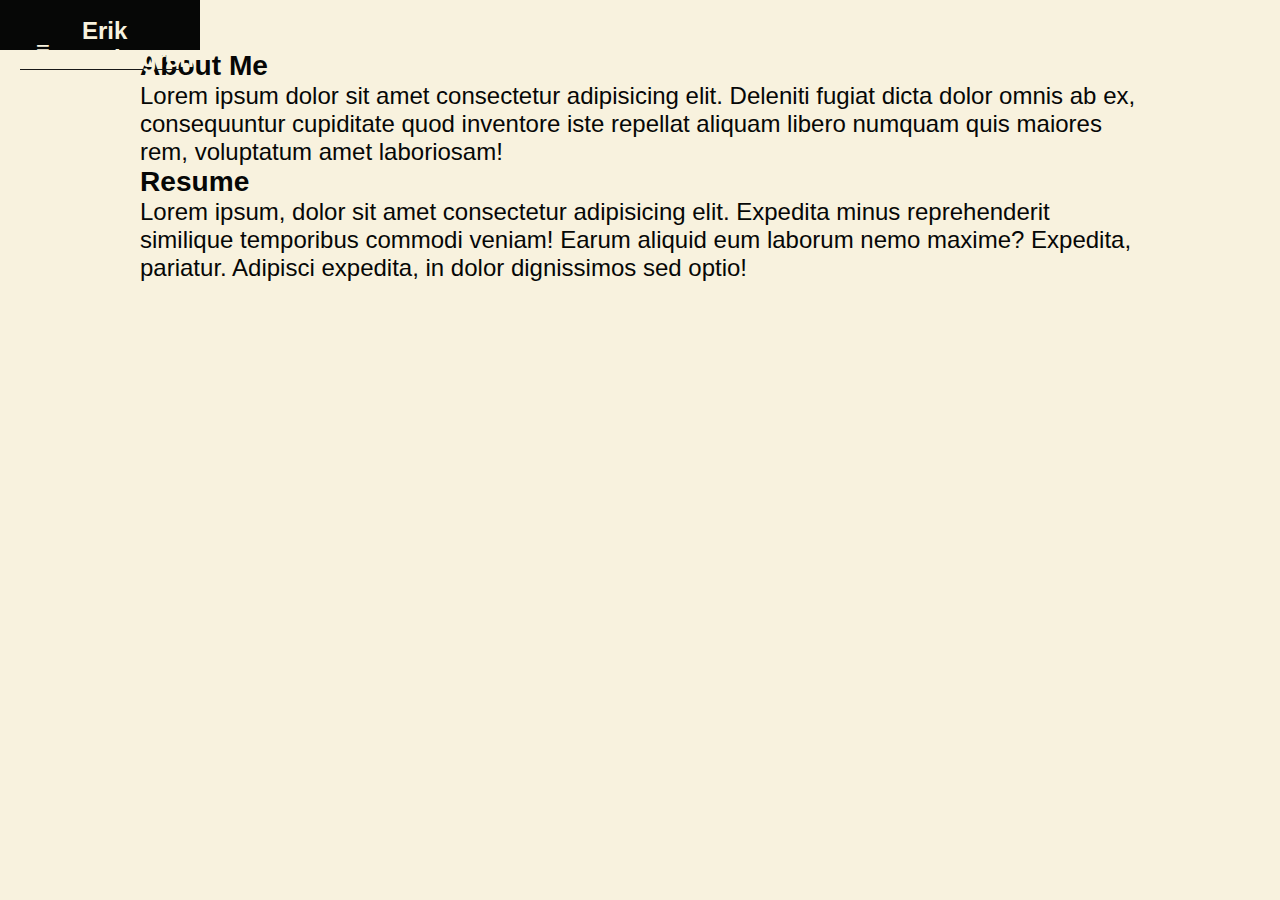
==== index.html @ 6c655ff5 "better toggle system, renamed files" ====
<!DOCTYPE html>
<html lang="en">

<head>
    <title>Its-a mee-a</title>
    <link rel="icon" type="image/png" href="img/pageicon.png">
    <link rel="stylesheet" href="styleII.css">
    <script type="text/javascript" src="scripts.js"></script>
    <meta charset="utf-8">
    <meta name="viewport" content="width=device-width,initial-scale=1.0,maximum-scale=1,user-scalable=no">
</head>

<body>
    <header>
        <div id="title">
            <h1 id="hamburger" onclick="toggleMenu()">&#x2261;</h1>
            <h1 id="banner">Erik Holmgren</h1>
        </div>
        <nav>
            <img src="img/SiteHeadshotSmall.png">
            <ul>
                <li><a href="">About</a></li>
                <li><a href="">Resume </a></li>
                <li><a href="">2020</a></li>
                <li><a href="">2019</a></li>
            </ul>
        </nav>
    </header>

    <main>
        <div id="content">
            <div id="fixed">
                <h3>About Me</h3>
                <div id="about-me">
                    <p>Lorem ipsum dolor sit amet consectetur adipisicing elit. Deleniti fugiat dicta dolor omnis ab ex,
                        consequuntur cupiditate quod inventore iste repellat aliquam libero numquam quis maiores rem,
                        voluptatum amet laboriosam!</p>
                    <img src="img/SiteHeadshotSmall.png" alt="headshot">
                </div>
                <h3>Resume</h3>
                <div id="resume">
                    <p>Lorem ipsum, dolor sit amet consectetur adipisicing elit. Expedita minus reprehenderit similique
                        temporibus commodi veniam! Earum aliquid eum laborum nemo maxime? Expedita, pariatur. Adipisci
                        expedita, in dolor dignissimos sed optio!</p>
                </div>
            </div>
        </div>
    </main>

    <div class="counter"></div>
</body>

</html>
---- styleII.css ----
/* Global */
:root {
    --main-fg-color: #060706;
    --main-bg-color: #f8f2de;

    --secondary-fg-color: #181818;
    --secondary-bg-color: #fcf6e5;

    --transition-time: 500ms;
}

/*RESET STYLES */
* {
    margin: 0;
    padding: 0;
    text-decoration: none;
    box-sizing: border-box;
}

html {
    font-size: 100%;
}

li {
    list-style-type: none;
}

h1 {
    font-size: 1.5rem;
}

.toggle-menu {
    box-shadow: none;
    background: transparent;
    border: 0;
}

body {
    color: var(--main-fg-color);
    background-color: var(--main-bg-color);
    font-family: Verdana, Geneva, Tahoma, sans-serif;
}

.body-extended {
    overflow-y: hidden;
}


/* HEADER STYLES
–––––––––––––––––––––––––––––––––––––––––––––––––– */

header {
    position: sticky;
    color: var(--main-bg-color);
    background-color: var(--main-fg-color);
    top: 0;
    width: 100%;
    height: 50px;
    transition: var(--transition-time);
}

.header-extended {
    height: 100vh;
}

#title {
    display: flex;
    align-items: center;
    width: 100%;
    height: 50px;
    border-bottom: 1px solid var(--secondary-fg-color);
}

#title h1 {
    display: inline;
    padding: 1rem;
}

#banner {
    padding: 0 2rem;
}

#hamburger {
    justify-content: center;
    text-align: center;
    border-right: var(--secondary-bg-color);
    width: 50px;
    height: 100%;
    transition: var(--transition-time);
    cursor: pointer;
}

.hamburger-extended {
    transform: rotate(90deg);
    background-color: var(--main-bg-color);
    color: var(--main-fg-color);
}

#hamburger:hover,
#hamburger:active {
    color: var(--main-fg-color);
    background-color: var(--main-bg-color);
}

nav {
    left: 0;
    right: 0;
    overflow: hidden;
    height: 0;
}

.nav-extended {
    height: auto;
}

nav img {
    display: none;
}

ul {
    /* display: flex; */
    margin: 50px 50px 0 0;
    padding: 0;
    transition: margin .2s;
}

li a {
    display: block;
    padding: 10px 20px;
}


/* MAIN STYLES
–––––––––––––––––––––––––––––––––––––––––––––––––– */

main {
    display: block;
    padding: 0 20px;
}


/* STYLES FOR THE "scroll" CLASS
–––––––––––––––––––––––––––––––––––––––––––––––––– */

.scroll {
    box-shadow: 0 7px 0 0 rgba(0, 0, 0, .1);
}

.scroll .logo {
    padding: 10px 20px;
    font-size: 1.5rem;
}

.scroll nav {
    align-items: center;
}

.scroll .logo,
.scroll ul,
.scroll .toggle-menu {
    margin: 0;
}


/* MQ STYLES
–––––––––––––––––––––––––––––––––––––––––––––––––– */

@media only screen and (min-width: 960px) {
    body {
        font-size: 1.2rem;
    }

    header {
        padding: 20px;
    }

    .extended {

    }

    .retracted {

    }
}

@media only screen and (min-width: 1100px) {
    body {
        font-size: 1.5rem;
    }

    header {
        padding: 20px;
        display: fixed;
        top: 0;
        bottom: 0;
        left: 0;
        width: 200px;
    }

    .extended {
        top: 0;
        bottom: 0;
        left: 0;
        width: 200px;
    }

    .retracted {
        top: 0;
        bottom: 0;
        left: 0;
        width: 200px;
    }

    #content {
        width: 1000px;
        margin: 0 auto;
    }

    nav img {
        display: inline-block;
    }

    #fixed img {
        display: none;
    }
}
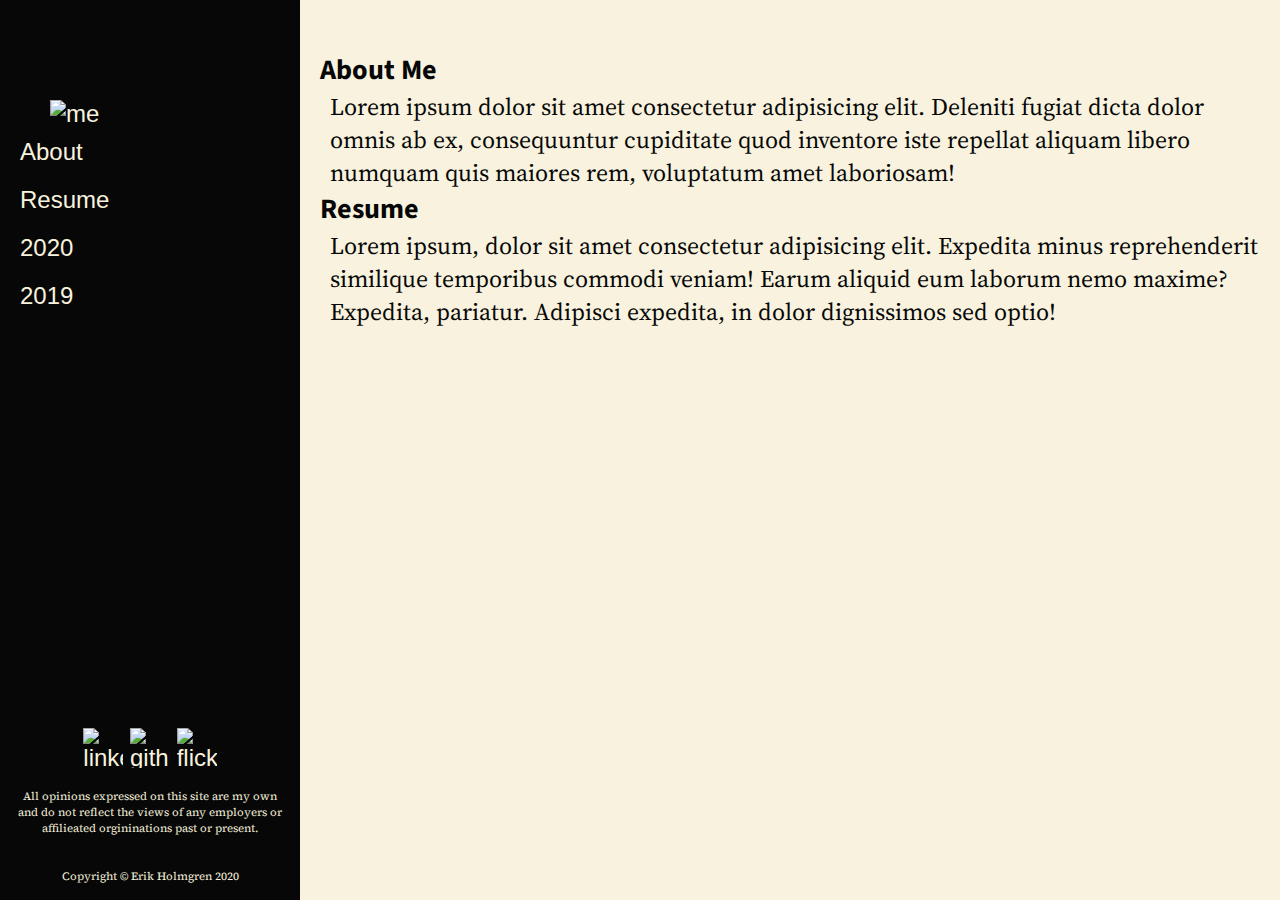
==== commit 47392084: "added footer, badges" ====
--- a/index.html
+++ b/index.html
@@ -5,6 +5,8 @@
     <title>Its-a mee-a</title>
     <link rel="icon" type="image/png" href="img/pageicon.png">
     <link rel="stylesheet" href="styleII.css">
+    <link rel="preconnect" href="https://fonts.gstatic.com">
+    <link href="https://fonts.googleapis.com/css2?family=Source+Sans+Pro&display=swap" rel="stylesheet">
     <script type="text/javascript" src="scripts.js"></script>
     <meta charset="utf-8">
     <meta name="viewport" content="width=device-width,initial-scale=1.0,maximum-scale=1,user-scalable=no">
@@ -16,16 +18,26 @@
             <h1 id="hamburger" onclick="toggleMenu()">&#x2261;</h1>
             <h1 id="banner">Erik Holmgren</h1>
         </div>
-        <nav>
-            <img src="img/SiteHeadshotSmall.png">
+    </header>
+    <nav>
+        <!-- <div id="nav-inner"> -->
+            <img class="headshot" src="img/SiteHeadshotSmall.png" alt="me">
             <ul>
                 <li><a href="">About</a></li>
                 <li><a href="">Resume </a></li>
                 <li><a href="">2020</a></li>
                 <li><a href="">2019</a></li>
             </ul>
-        </nav>
-    </header>
+            <footer>
+                <a href="http://www.linkedin.com"><img class="linkbadge" src="img/linkedin.svg" alt="linkedin"></a>
+                <a href="http://www.github.com"><img class="linkbadge" src="img/github.svg" alt="github"></a>
+                <a href="http://www.flickr.com"><img class="linkbadge" src="img/flickr.svg" alt="flickr"></a>
+                <p>All opinions expressed on this site are my own and do not reflect the views of any employers or
+                    affilieated orgininations past or present.</p>
+                <p>Copyright &copy; Erik Holmgren 2020</p>
+            </footer>
+        <!-- </div> -->
+    </nav>
 
     <main>
         <div id="content">
@@ -35,7 +47,7 @@
                     <p>Lorem ipsum dolor sit amet consectetur adipisicing elit. Deleniti fugiat dicta dolor omnis ab ex,
                         consequuntur cupiditate quod inventore iste repellat aliquam libero numquam quis maiores rem,
                         voluptatum amet laboriosam!</p>
-                    <img src="img/SiteHeadshotSmall.png" alt="headshot">
+                    <img class="headshot" src="img/SiteHeadshotSmall.png" alt="me">
                 </div>
                 <h3>Resume</h3>
                 <div id="resume">
--- a/styleII.css
+++ b/styleII.css
@@ -1,4 +1,13 @@
 /* Global */
+
+@import url('https://fonts.googleapis.com/css2?family=Source+Code+Pro&family=Source+Sans+Pro&family=Source+Serif+Pro&display=swap');
+
+/*
+    font-family: 'Source Serif Pro', serif;
+    font-family: 'Source Sans Pro', sans-serif;
+    font-family: 'Source Code Pro', monospace;
+*/
+
 :root {
     --main-fg-color: #060706;
     --main-bg-color: #f8f2de;
@@ -8,6 +17,19 @@
 
     --transition-time: 500ms;
 }
+
+h1, h2, h3, h4, h5, h6 {
+    font-family: 'Source Sans Pro', sans-serif;
+}
+
+p {
+    font-family: 'Source Serif Pro', serif;
+}
+
+code {
+    font-family: 'Source Code Pro', monospace;
+}
+
 
 /*RESET STYLES */
 * {
@@ -15,6 +37,7 @@
     padding: 0;
     text-decoration: none;
     box-sizing: border-box;
+    transition: var(--transition-time);
 }
 
 html {
@@ -27,6 +50,10 @@
 
 h1 {
     font-size: 1.5rem;
+}
+
+a {
+    color: var(--main-fg-color);
 }
 
 .toggle-menu {
@@ -56,11 +83,7 @@
     top: 0;
     width: 100%;
     height: 50px;
-    transition: var(--transition-time);
-}
-
-.header-extended {
-    height: 100vh;
+    /* z-index: 100; */
 }
 
 #title {
@@ -86,7 +109,6 @@
     border-right: var(--secondary-bg-color);
     width: 50px;
     height: 100%;
-    transition: var(--transition-time);
     cursor: pointer;
 }
 
@@ -103,39 +125,87 @@
 }
 
 nav {
+    position: relative;
     left: 0;
     right: 0;
     overflow: hidden;
     height: 0;
+    color: var(--main-bg-color);
+    background-color: var(--main-fg-color);
+    /* z-index: 99; */
 }
 
 .nav-extended {
-    height: auto;
-}
-
-nav img {
+    height: 100vh;
+}
+
+nav .headshot {
     display: none;
 }
 
-ul {
-    /* display: flex; */
-    margin: 50px 50px 0 0;
-    padding: 0;
-    transition: margin .2s;
-}
+nav a {
+    color: var(--main-bg-color);
+}
+
+nav ul a:hover {
+    color: var(--secondary-bg-color);
+    background-color: var(--secondary-fg-color);
+    margin-left: 10px;
+}
+
+nav footer {
+    position: absolute;
+    bottom: 0;
+    left: 0;
+    border-top: var(--secondary-fg-color);
+    text-align: center;
+    z-index: 10;
+    /* display: grid; */
+    /* justify-items: center; */
+}
+
+
+nav footer p {
+    font-size: .7rem;
+    /* grid-column-start: 1; */
+    /* grid-column-end: 3; */
+    padding: 1rem;
+    text-align: center;
+}
+
+.linkbadge {
+    width: 40px;
+    height: 40px;
+    margin: 0 auto;
+    display: inline-block;
+}
+
+.linkbadge:after {
+    content: "";
+    clear: both;
+}
+
+.linkbadge:hover {
+    width: 50px;
+    height: 50px;
+    /* transform: rotate(10deg); */
+}
+
 
 li a {
     display: block;
     padding: 10px 20px;
 }
 
-
-/* MAIN STYLES
-–––––––––––––––––––––––––––––––––––––––––––––––––– */
-
 main {
     display: block;
     padding: 0 20px;
+    z-index: 50;
+}
+
+main .headshot {
+    display: inline-block;
+    width: 80px;
 }
 
 
@@ -165,62 +235,82 @@
 /* MQ STYLES
 –––––––––––––––––––––––––––––––––––––––––––––––––– */
 
-@media only screen and (min-width: 960px) {
+@media only screen and (min-width: 736px) {
     body {
         font-size: 1.2rem;
     }
 
-    header {
-        padding: 20px;
-    }
-
-    .extended {
-
-    }
-
-    .retracted {
-
-    }
-}
-
-@media only screen and (min-width: 1100px) {
+    nav {
+        position: fixed;
+        height: 100vh;
+        width: 0;
+    }
+
+    nav ul {
+        overflow-y: auto;
+    }
+
+    .nav-extended {
+        width: 200px;
+    }
+
+    .main-extended {
+        margin-left: 200px;
+    }
+}
+
+@media only screen and (min-width: 1024px) {
     body {
         font-size: 1.5rem;
     }
 
     header {
-        padding: 20px;
-        display: fixed;
-        top: 0;
-        bottom: 0;
-        left: 0;
+        position: fixed;
+        width: 300px;
+        height: 100px;
+    }
+
+    nav {
+        padding-top: 100px;
+        height: 100vh;
+        width: 300px;
+    }
+
+    nav .headshot {
+        display: block;
+        width: 150px;
+        margin: auto;
+    }
+
+    main {
+        margin-left: 300px;
+        padding-top: 50px;
+    }
+
+    main .headshot {
+        display: none;
+    }
+    
+    main p {
+        margin-left: 10px;
+    }
+
+    .nav-extended {
+        width: 300px;
+    }
+    .body-extended {
+        overflow-y: scroll;
+    }
+
+    .main-extended {
+        margin-left: 300px;
+    }
+
+    #hamburger {
+        display: none;
+    }
+
+    nav .headshot {
         width: 200px;
     }
-
-    .extended {
-        top: 0;
-        bottom: 0;
-        left: 0;
-        width: 200px;
-    }
-
-    .retracted {
-        top: 0;
-        bottom: 0;
-        left: 0;
-        width: 200px;
-    }
-
-    #content {
-        width: 1000px;
-        margin: 0 auto;
-    }
-
-    nav img {
-        display: inline-block;
-    }
-
-    #fixed img {
-        display: none;
-    }
 }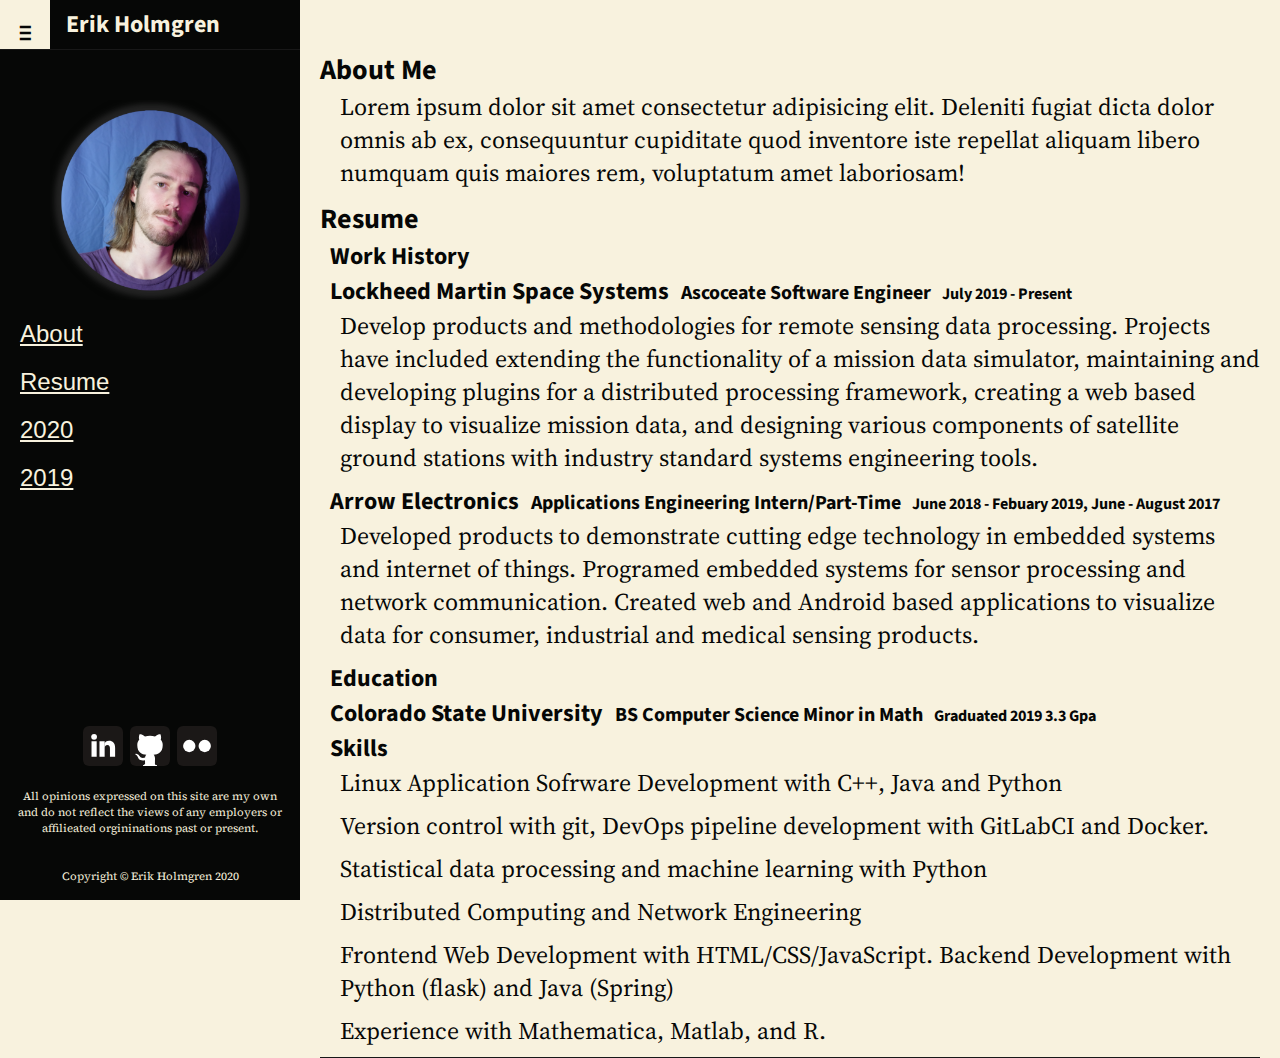
==== commit 9625c71e: "content and cleanup" ====
--- a/index.html
+++ b/index.html
@@ -4,9 +4,7 @@
 <head>
     <title>Its-a mee-a</title>
     <link rel="icon" type="image/png" href="img/pageicon.png">
-    <link rel="stylesheet" href="styleII.css">
-    <link rel="preconnect" href="https://fonts.gstatic.com">
-    <link href="https://fonts.googleapis.com/css2?family=Source+Sans+Pro&display=swap" rel="stylesheet">
+    <link rel="stylesheet" href="style.css">
     <script type="text/javascript" src="scripts.js"></script>
     <meta charset="utf-8">
     <meta name="viewport" content="width=device-width,initial-scale=1.0,maximum-scale=1,user-scalable=no">
@@ -21,39 +19,93 @@
     </header>
     <nav>
         <!-- <div id="nav-inner"> -->
-            <img class="headshot" src="img/SiteHeadshotSmall.png" alt="me">
-            <ul>
-                <li><a href="">About</a></li>
-                <li><a href="">Resume </a></li>
-                <li><a href="">2020</a></li>
-                <li><a href="">2019</a></li>
-            </ul>
-            <footer>
-                <a href="http://www.linkedin.com"><img class="linkbadge" src="img/linkedin.svg" alt="linkedin"></a>
-                <a href="http://www.github.com"><img class="linkbadge" src="img/github.svg" alt="github"></a>
-                <a href="http://www.flickr.com"><img class="linkbadge" src="img/flickr.svg" alt="flickr"></a>
-                <p>All opinions expressed on this site are my own and do not reflect the views of any employers or
-                    affilieated orgininations past or present.</p>
-                <p>Copyright &copy; Erik Holmgren 2020</p>
-            </footer>
+        <img class="headshot" src="img/SiteHeadshotSmall.png" alt="me">
+        <ul>
+            <li><a href="">About</a></li>
+            <li><a href="">Resume </a></li>
+            <li><a href="">2020</a></li>
+            <li><a href="">2019</a></li>
+        </ul>
+        <footer>
+            <a href="http://www.linkedin.com"><img class="linkbadge" src="img/linkedin.svg" alt="linkedin"></a>
+            <a href="http://www.github.com"><img class="linkbadge" src="img/github.svg" alt="github"></a>
+            <a href="http://www.flickr.com"><img class="linkbadge" src="img/flickr.svg" alt="flickr"></a>
+            <p>All opinions expressed on this site are my own and do not reflect the views of any employers or
+                affilieated orgininations past or present.</p>
+            <p>Copyright &copy; Erik Holmgren 2020</p>
+        </footer>
         <!-- </div> -->
     </nav>
 
     <main>
         <div id="content">
-            <div id="fixed">
+            <div id="static-content">
                 <h3>About Me</h3>
                 <div id="about-me">
+                    <img class="headshot" src="img/SiteHeadshotSmall.png" alt="me">
                     <p>Lorem ipsum dolor sit amet consectetur adipisicing elit. Deleniti fugiat dicta dolor omnis ab ex,
                         consequuntur cupiditate quod inventore iste repellat aliquam libero numquam quis maiores rem,
                         voluptatum amet laboriosam!</p>
-                    <img class="headshot" src="img/SiteHeadshotSmall.png" alt="me">
                 </div>
                 <h3>Resume</h3>
                 <div id="resume">
-                    <p>Lorem ipsum, dolor sit amet consectetur adipisicing elit. Expedita minus reprehenderit similique
-                        temporibus commodi veniam! Earum aliquid eum laborum nemo maxime? Expedita, pariatur. Adipisci
-                        expedita, in dolor dignissimos sed optio!</p>
+                    <h4>Work History</h4>
+                    <ul>
+                        <li>
+                            <h4>Lockheed Martin Space Systems</h3>
+                                <h5>Ascoceate Software Engineer
+                            </h4>
+                            <h6>July 2019 - Present</h5>
+                                <p>Develop products and methodologies for remote sensing data
+                                    processing. Projects have included extending the functionality of a mission data
+                                    simulator, maintaining and developing plugins for a distributed processing
+                                    framework,
+                                    creating a web based display to visualize mission data, and designing various
+                                    components
+                                    of satellite ground stations with industry standard systems engineering tools.</p>
+                        </li>
+                        <li>
+                            <h4>Arrow Electronics</h3>
+                                <h5>Applications Engineering Intern/Part-Time
+                            </h4>
+                            <h6>June 2018 - Febuary 2019, June - August 2017</h5>
+                                <p>Developed products to demonstrate cutting edge technology in embedded systems and
+                                    internet of things. Programed embedded systems for sensor processing and network
+                                    communication. Created web and Android based applications to visualize data for
+                                    consumer, industrial and medical sensing products.</p>
+                        </li>
+                    </ul>
+                    <h4>Education</h4>
+                    <ul>
+                        <li>
+                            <h4>Colorado State University</h4>
+                            <h5>BS Computer Science Minor in Math</h5>
+                            <h6>Graduated 2019 3.3 Gpa</h6>
+                        </li>
+                    </ul>
+                    <h4>Skills</h4>
+                    <ul>
+                        <li>
+                            <p>Linux Application Sofrware Development with C++, Java and Python</p>
+                        </li>
+                        <li>
+                            <p>Version control with git, DevOps pipeline development with GitLabCI and Docker.</p>
+                        </li>
+                        <li>
+                            <p>Statistical data processing and machine learning with Python</p>
+                        </li>
+                        <li>
+                            <p>Distributed Computing and Network Engineering</p>
+                        </li>
+                        <li>
+                            <p>Frontend Web Development with HTML/CSS/JavaScript. Backend Development with Python
+                                (flask)
+                                and Java (Spring)</p>
+                        </li>
+                        <li>
+                            <p>Experience with Mathematica, Matlab, and R.</p>
+                        </li>
+                    </ul>
                 </div>
             </div>
         </div>
--- a/style.css
+++ b/style.css
@@ -0,0 +1,312 @@
+/* Global */
+
+@import url('https://fonts.googleapis.com/css2?family=Source+Code+Pro&family=Source+Sans+Pro&family=Source+Serif+Pro&display=swap');
+
+/*
+    font-family: 'Source Serif Pro', serif;
+    font-family: 'Source Sans Pro', sans-serif;
+    font-family: 'Source Code Pro', monospace;
+*/
+
+:root {
+    --main-fg-color: #060706;
+    --main-bg-color: #f8f2de;
+
+    --secondary-fg-color: #181818;
+    --secondary-bg-color: #fcf6e5;
+
+    --transition-time: 500ms;
+}
+
+* {
+    margin: 0;
+    padding: 0;
+    text-decoration: none;
+    box-sizing: border-box;
+    transition: var(--transition-time);
+}
+
+html {
+    font-size: 100%;
+}
+
+h1, h2, h3, h4, h5, h6 {
+    font-family: 'Source Sans Pro', sans-serif;
+}
+
+p {
+    font-family: 'Source Serif Pro', serif;
+}
+
+code {
+    font-family: 'Source Code Pro', monospace;
+}
+
+
+li {
+    list-style-type: none;
+}
+
+h1 {
+    font-size: 1.5rem;
+}
+
+a {
+    color: var(--main-fg-color);
+    text-decoration: underline;
+}
+
+body {
+    color: var(--main-fg-color);
+    background-color: var(--main-bg-color);
+    font-family: Verdana, Geneva, Tahoma, sans-serif;
+}
+
+.body-extended {
+    overflow-y: hidden;
+}
+
+
+header {
+    position: sticky;
+    color: var(--main-bg-color);
+    background-color: var(--main-fg-color);
+    top: 0;
+    width: 100%;
+    height: 50px;
+    z-index: 100;
+}
+
+#title {
+    display: flex;
+    align-items: center;
+    width: 100%;
+    height: 50px;
+    border-bottom: 1px solid var(--secondary-fg-color);
+}
+
+#title h1 {
+    display: inline;
+    padding: 1rem;
+}
+
+#banner {
+    padding: 0 2rem;
+}
+
+#hamburger {
+    justify-content: center;
+    text-align: center;
+    border-right: var(--secondary-bg-color);
+    width: 50px;
+    height: 100%;
+    cursor: pointer;
+}
+
+.hamburger-extended {
+    transform: rotate(90deg);
+    background-color: var(--main-bg-color);
+    color: var(--main-fg-color);
+}
+
+#hamburger:hover,
+#hamburger:active {
+    color: var(--main-fg-color);
+    background-color: var(--main-bg-color);
+}
+
+nav {
+    position: fixed;
+    left: 0;
+    right: 0;
+    overflow: hidden;
+    height: 0;
+    color: var(--main-bg-color);
+    background-color: var(--main-fg-color);
+    /* z-index: 99; */
+    text-align: center;
+}
+
+.nav-extended {
+    height: 100vh;
+}
+
+nav .headshot {
+    display: none;
+}
+
+nav a {
+    color: var(--main-bg-color);
+}
+
+nav ul {
+    margin-top: 10px;
+}
+
+nav ul a:hover {
+    color: var(--secondary-bg-color);
+    background-color: var(--secondary-fg-color);
+    margin-left: 10px;
+}
+
+nav footer {
+    position: absolute;
+    bottom: 0;
+    left: 0;
+    border-top: var(--secondary-fg-color);
+    text-align: center;
+    z-index: 10;
+}
+
+nav footer p {
+    font-size: .7rem;
+    padding: 1rem;
+    text-align: center;
+}
+
+.linkbadge {
+    width: 40px;
+    height: 40px;
+    margin: 0 auto;
+    display: inline-block;
+}
+
+.linkbadge:after {
+    content: "";
+    clear: both;
+}
+
+.linkbadge:hover {
+    width: 50px;
+    height: 50px;
+}
+
+li a {
+    display: block;
+    padding: 10px 20px;
+}
+
+main {
+    display: block;
+    padding: 10px 20px 0;
+    z-index: 50;
+}
+
+main p {
+    text-align: justify;
+    padding-bottom: 10px;
+}
+
+main h4, main h5, main h6 {
+    display: inline-block;
+    margin-right: 5px;
+}
+
+main .headshot {
+    display: inline-block;
+    width: 80px;
+    height: 80px;
+    margin: 10px;
+}
+
+#static-content {
+    border-bottom: 1px solid var(--secondary-fg-color);
+}
+
+#about-me {
+    margin-left: 10px;
+    display: flex;
+    flex-flow: row nowrap;
+}
+
+#resume {
+    margin-left: 10px;
+    display: flex;
+    flex-direction: column;
+}
+
+#resume ul {
+    list-style-type: square;
+}
+
+@media only screen and (min-width: 736px) {
+    body {
+        font-size: 1.2rem;
+    }
+
+    nav {
+        position: fixed;
+        height: 100vh;
+        width: 0;
+    }
+
+    nav ul {
+        overflow-y: auto;
+    }
+
+    .nav-extended {
+        width: 200px;
+    }
+
+    .main-extended {
+        margin-left: 200px;
+    }
+}
+
+@media only screen and (min-width: 1024px) and (min-height: 670px) {
+    body {
+        font-size: 1.5rem;
+    }
+
+    header {
+        position: fixed;
+        width: 300px;
+        height: 100px;
+    }
+
+    nav {
+        padding-top: 100px;
+        height: 100vh;
+        width: 300px;
+        text-align: unset;
+    }
+
+    nav .headshot {
+        display: block;
+        width: 150px;
+        margin: auto;
+    }
+
+    main {
+        margin-left: 300px;
+        padding-top: 50px;
+    }
+
+    main .headshot {
+        display: none;
+    }
+    
+    main p {
+        margin-left: 10px;
+        text-align: unset;
+    }
+
+    .nav-extended {
+        width: 300px;
+    }
+    .body-extended {
+        overflow-y: scroll;
+    }
+
+    .main-extended {
+        margin-left: 300px;
+    }
+
+    #hamburger {
+        display: none;
+    }
+
+    nav .headshot {
+        width: 200px;
+    }
+}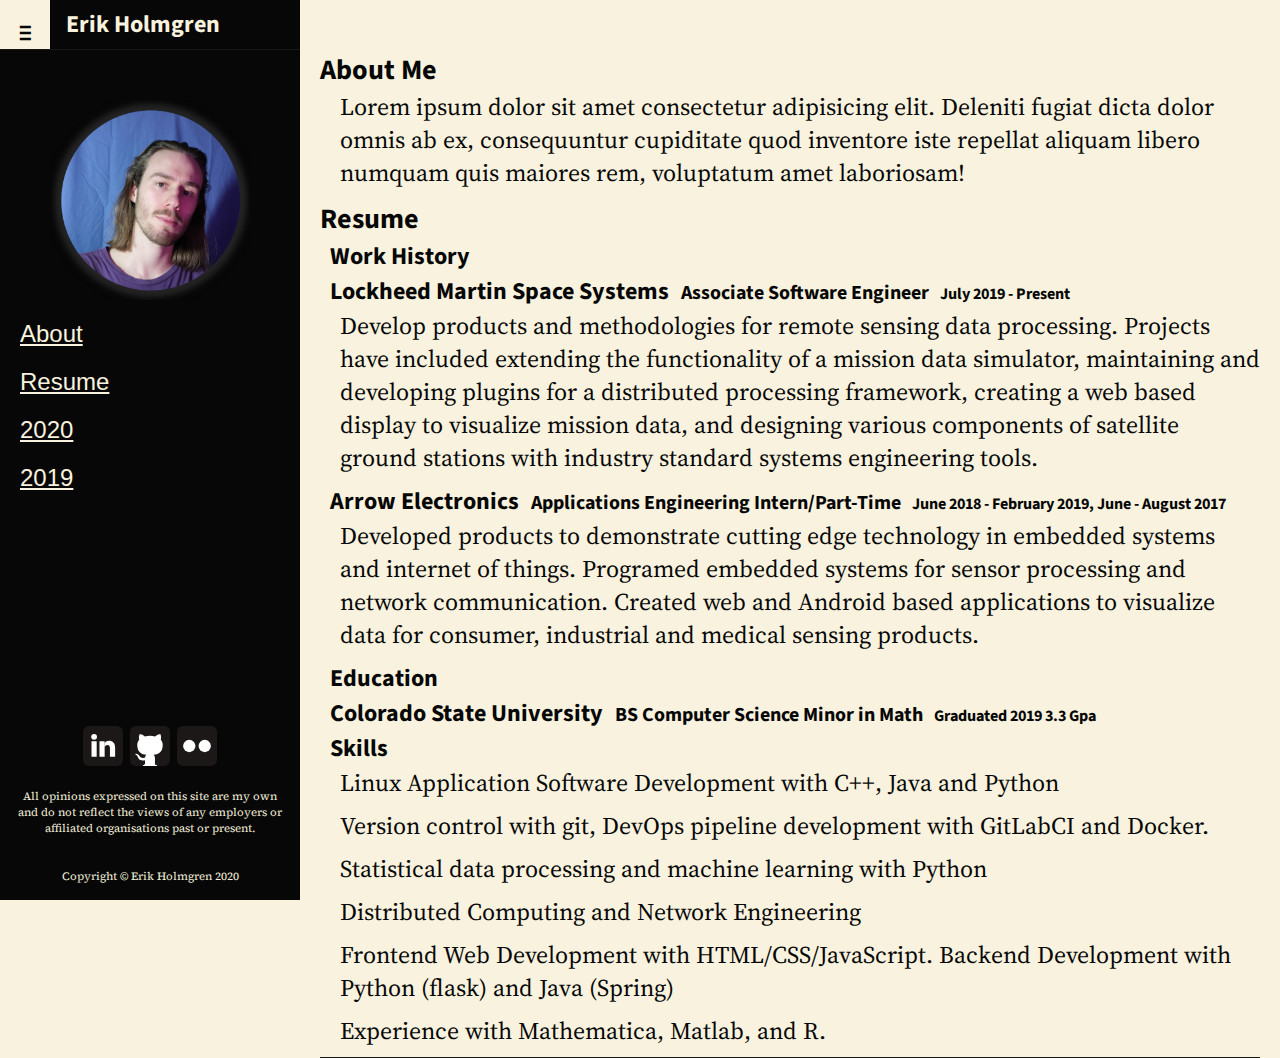
==== commit 6fe90bf4: "speeling fixez" ====
--- a/index.html
+++ b/index.html
@@ -21,17 +21,17 @@
         <!-- <div id="nav-inner"> -->
         <img class="headshot" src="img/SiteHeadshotSmall.png" alt="me">
         <ul>
-            <li><a href="">About</a></li>
-            <li><a href="">Resume </a></li>
-            <li><a href="">2020</a></li>
-            <li><a href="">2019</a></li>
+            <li><a onclick="toggleMenu()" href="#about-me">About</a></li>
+            <li><a onclick="toggleMenu()" href="#resume">Resume </a></li>
+            <li><a onclick="toggleMenu()" href="">2020</a></li>
+            <li><a onclick="toggleMenu()" href="">2019</a></li>
         </ul>
         <footer>
-            <a href="http://www.linkedin.com"><img class="linkbadge" src="img/linkedin.svg" alt="linkedin"></a>
-            <a href="http://www.github.com"><img class="linkbadge" src="img/github.svg" alt="github"></a>
-            <a href="http://www.flickr.com"><img class="linkbadge" src="img/flickr.svg" alt="flickr"></a>
+            <a href="https://www.linkedin.com/in/eholmgre/"><img class="linkbadge" src="img/linkedin.svg" alt="linkedin"></a>
+            <a href="https://github.com/eholmgre"><img class="linkbadge" src="img/github.svg" alt="github"></a>
+            <a href="https://www.flickr.com/photos/139436009@N07"><img class="linkbadge" src="img/flickr.svg" alt="flickr"></a>
             <p>All opinions expressed on this site are my own and do not reflect the views of any employers or
-                affilieated orgininations past or present.</p>
+                affiliated organisations past or present.</p>
             <p>Copyright &copy; Erik Holmgren 2020</p>
         </footer>
         <!-- </div> -->
@@ -52,10 +52,9 @@
                     <h4>Work History</h4>
                     <ul>
                         <li>
-                            <h4>Lockheed Martin Space Systems</h3>
-                                <h5>Ascoceate Software Engineer
-                            </h4>
-                            <h6>July 2019 - Present</h5>
+                            <h4>Lockheed Martin Space Systems</h4>
+                                <h5>Associate Software Engineer</h5>
+                            <h6>July 2019 - Present</h6>
                                 <p>Develop products and methodologies for remote sensing data
                                     processing. Projects have included extending the functionality of a mission data
                                     simulator, maintaining and developing plugins for a distributed processing
@@ -65,10 +64,9 @@
                                     of satellite ground stations with industry standard systems engineering tools.</p>
                         </li>
                         <li>
-                            <h4>Arrow Electronics</h3>
-                                <h5>Applications Engineering Intern/Part-Time
-                            </h4>
-                            <h6>June 2018 - Febuary 2019, June - August 2017</h5>
+                            <h4>Arrow Electronics</h4>
+                            <h5>Applications Engineering Intern/Part-Time</h5>
+                            <h6>June 2018 - February 2019, June - August 2017</h6>
                                 <p>Developed products to demonstrate cutting edge technology in embedded systems and
                                     internet of things. Programed embedded systems for sensor processing and network
                                     communication. Created web and Android based applications to visualize data for
@@ -86,7 +84,7 @@
                     <h4>Skills</h4>
                     <ul>
                         <li>
-                            <p>Linux Application Sofrware Development with C++, Java and Python</p>
+                            <p>Linux Application Software Development with C++, Java and Python</p>
                         </li>
                         <li>
                             <p>Version control with git, DevOps pipeline development with GitLabCI and Docker.</p>
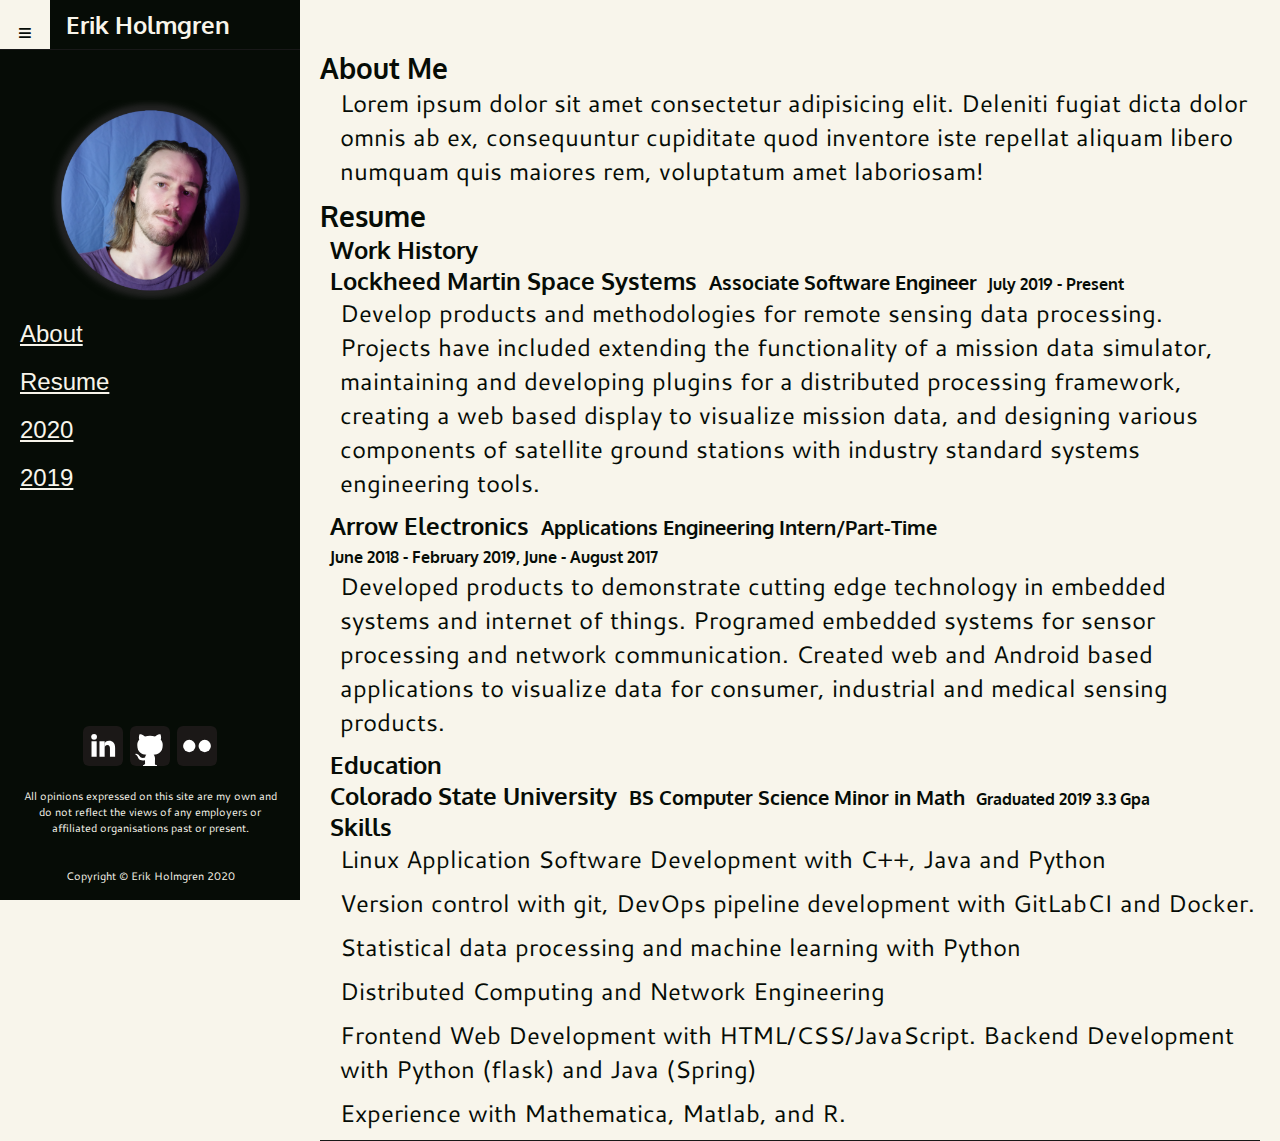
==== commit c3549623: "random changes that were on my computer lol" ====
--- a/index.html
+++ b/index.html
@@ -3,9 +3,9 @@
 
 <head>
     <title>Its-a mee-a</title>
-    <link rel="icon" type="image/png" href="img/pageicon.png">
-    <link rel="stylesheet" href="style.css">
-    <script type="text/javascript" src="scripts.js"></script>
+    <link rel="icon" type="image/png" href="static/img/pageicon.png">
+    <link rel="stylesheet" href="static/style.css">
+    <script type="text/javascript" src="static/scripts.js"></script>
     <meta charset="utf-8">
     <meta name="viewport" content="width=device-width,initial-scale=1.0,maximum-scale=1,user-scalable=no">
 </head>
@@ -19,7 +19,7 @@
     </header>
     <nav>
         <!-- <div id="nav-inner"> -->
-        <img class="headshot" src="img/SiteHeadshotSmall.png" alt="me">
+        <img class="headshot" src="static/img/SiteHeadshotSmall.png" alt="me">
         <ul>
             <li><a onclick="toggleMenu()" href="#about-me">About</a></li>
             <li><a onclick="toggleMenu()" href="#resume">Resume </a></li>
@@ -27,9 +27,9 @@
             <li><a onclick="toggleMenu()" href="">2019</a></li>
         </ul>
         <footer>
-            <a href="https://www.linkedin.com/in/eholmgre/"><img class="linkbadge" src="img/linkedin.svg" alt="linkedin"></a>
-            <a href="https://github.com/eholmgre"><img class="linkbadge" src="img/github.svg" alt="github"></a>
-            <a href="https://www.flickr.com/photos/139436009@N07"><img class="linkbadge" src="img/flickr.svg" alt="flickr"></a>
+            <a href="https://www.linkedin.com/in/eholmgre/"><img class="linkbadge" src="static/img/linkedin.svg" alt="linkedin"></a>
+            <a href="https://github.com/eholmgre"><img class="linkbadge" src="static/img/github.svg" alt="github"></a>
+            <a href="https://www.flickr.com/photos/139436009@N07"><img class="linkbadge" src="static/img/flickr.svg" alt="flickr"></a>
             <p>All opinions expressed on this site are my own and do not reflect the views of any employers or
                 affiliated organisations past or present.</p>
             <p>Copyright &copy; Erik Holmgren 2020</p>
@@ -42,7 +42,7 @@
             <div id="static-content">
                 <h3>About Me</h3>
                 <div id="about-me">
-                    <img class="headshot" src="img/SiteHeadshotSmall.png" alt="me">
+                    <img class="headshot" src="static/img/SiteHeadshotSmall.png" alt="me">
                     <p>Lorem ipsum dolor sit amet consectetur adipisicing elit. Deleniti fugiat dicta dolor omnis ab ex,
                         consequuntur cupiditate quod inventore iste repellat aliquam libero numquam quis maiores rem,
                         voluptatum amet laboriosam!</p>
--- a/static/style.css
+++ b/static/style.css
@@ -0,0 +1,315 @@
+/* Global */
+
+@import url('https://fonts.googleapis.com/css2?family=Source+Code+Pro&family=Source+Sans+Pro&family=Source+Serif+Pro&display=swap');
+@import url('https://fonts.googleapis.com/css2?family=Cantarell&display=swap');
+@import url('https://fonts.googleapis.com/css2?family=Cantarell:wght@400;700&family=Oxygen&display=swap');
+
+/*
+    font-family: 'Source Serif Pro', serif;
+    font-family: 'Source Sans Pro', sans-serif;
+    font-family: 'Source Code Pro', monospace;
+*/
+
+:root {
+    --main-fg-color: #060c06;
+    --main-bg-color: #f8f5eb;
+
+    --secondary-fg-color: #181818;
+    --secondary-bg-color: #fcf6e5;
+
+    --transition-time: 500ms;
+}
+
+* {
+    margin: 0;
+    padding: 0;
+    text-decoration: none;
+    box-sizing: border-box;
+    transition: var(--transition-time);
+}
+
+html {
+    font-size: 100%;
+}
+
+h1, h2, h3, h4, h5, h6 {
+    /*font-family: 'Source Sans Pro', sans-serif;*/
+    font-family: 'Oxygen', sans-serif;
+}
+
+p {
+    /*font-family: 'Source Serif Pro', serif;*/
+    font-family: 'Cantarell', sans-serif;
+}
+
+code {
+    font-family: 'Source Code Pro', monospace;
+}
+
+li {
+    list-style-type: none;
+}
+
+h1 {
+    font-size: 1.5rem;
+}
+
+a {
+    color: var(--main-fg-color);
+    text-decoration: underline;
+}
+
+body {
+    color: var(--main-fg-color);
+    background-color: var(--main-bg-color);
+    font-family: Verdana, Geneva, Tahoma, sans-serif;
+}
+
+.body-extended {
+    overflow-y: hidden;
+}
+
+
+header {
+    position: sticky;
+    color: var(--main-bg-color);
+    background-color: var(--main-fg-color);
+    top: 0;
+    width: 100%;
+    height: 50px;
+    z-index: 100;
+}
+
+#title {
+    display: flex;
+    align-items: center;
+    width: 100%;
+    height: 50px;
+    border-bottom: 1px solid var(--secondary-fg-color);
+}
+
+#title h1 {
+    display: inline;
+    padding: 1rem;
+}
+
+#banner {
+    padding: 0 2rem;
+}
+
+#hamburger {
+    justify-content: center;
+    text-align: center;
+    border-right: var(--secondary-bg-color);
+    width: 50px;
+    height: 100%;
+    cursor: pointer;
+}
+
+.hamburger-extended {
+    transform: rotate(90deg);
+    background-color: var(--main-bg-color);
+    color: var(--main-fg-color);
+}
+
+#hamburger:hover,
+#hamburger:active {
+    color: var(--main-fg-color);
+    background-color: var(--main-bg-color);
+}
+
+nav {
+    position: fixed;
+    left: 0;
+    right: 0;
+    overflow: hidden;
+    height: 0;
+    color: var(--main-bg-color);
+    background-color: var(--main-fg-color);
+    /* z-index: 99; */
+    text-align: center;
+}
+
+.nav-extended {
+    height: 100vh;
+}
+
+nav .headshot {
+    display: none;
+}
+
+nav a {
+    color: var(--main-bg-color);
+}
+
+nav ul {
+    margin-top: 10px;
+}
+
+nav ul a:hover {
+    color: var(--secondary-bg-color);
+    background-color: var(--secondary-fg-color);
+    margin-left: 10px;
+}
+
+nav footer {
+    position: absolute;
+    bottom: 0;
+    left: 0;
+    border-top: var(--secondary-fg-color);
+    text-align: center;
+    z-index: 10;
+}
+
+nav footer p {
+    font-size: .7rem;
+    padding: 1rem;
+    text-align: center;
+}
+
+.linkbadge {
+    width: 40px;
+    height: 40px;
+    margin: 0 auto;
+    display: inline-block;
+}
+
+.linkbadge:after {
+    content: "";
+    clear: both;
+}
+
+.linkbadge:hover {
+    width: 50px;
+    height: 50px;
+}
+
+li a {
+    display: block;
+    padding: 10px 20px;
+}
+
+main {
+    display: block;
+    padding: 10px 20px 0;
+    z-index: 50;
+}
+
+main p {
+    text-align: justify;
+    padding-bottom: 10px;
+}
+
+main h4, main h5, main h6 {
+    display: inline-block;
+    margin-right: 5px;
+}
+
+main .headshot {
+    display: inline-block;
+    width: 80px;
+    height: 80px;
+    margin: 10px;
+}
+
+#static-content {
+    border-bottom: 1px solid var(--secondary-fg-color);
+}
+
+#about-me {
+    margin-left: 10px;
+    display: flex;
+    flex-flow: row nowrap;
+}
+
+#resume {
+    margin-left: 10px;
+    display: flex;
+    flex-direction: column;
+}
+
+#resume ul {
+    list-style-type: square;
+}
+
+@media only screen and (min-width: 736px) {
+    body {
+        font-size: 1.2rem;
+    }
+
+    nav {
+        position: fixed;
+        height: 100vh;
+        width: 0;
+    }
+
+    nav ul {
+        overflow-y: auto;
+    }
+
+    .nav-extended {
+        width: 200px;
+    }
+
+    .main-extended {
+        margin-left: 200px;
+    }
+}
+
+@media only screen and (min-width: 1024px) and (min-height: 670px) {
+    body {
+        font-size: 1.5rem;
+    }
+
+    header {
+        position: fixed;
+        width: 300px;
+        height: 100px;
+    }
+
+    nav {
+        padding-top: 100px;
+        height: 100vh;
+        width: 300px;
+        text-align: unset;
+    }
+
+    nav .headshot {
+        display: block;
+        width: 150px;
+        margin: auto;
+    }
+
+    main {
+        margin-left: 300px;
+        padding-top: 50px;
+    }
+
+    main .headshot {
+        display: none;
+    }
+    
+    main p {
+        margin-left: 10px;
+        text-align: unset;
+    }
+
+    .nav-extended {
+        width: 300px;
+    }
+    .body-extended {
+        overflow-y: scroll;
+    }
+
+    .main-extended {
+        margin-left: 300px;
+    }
+
+    #hamburger {
+        display: none;
+    }
+
+    nav .headshot {
+        width: 200px;
+    }
+}